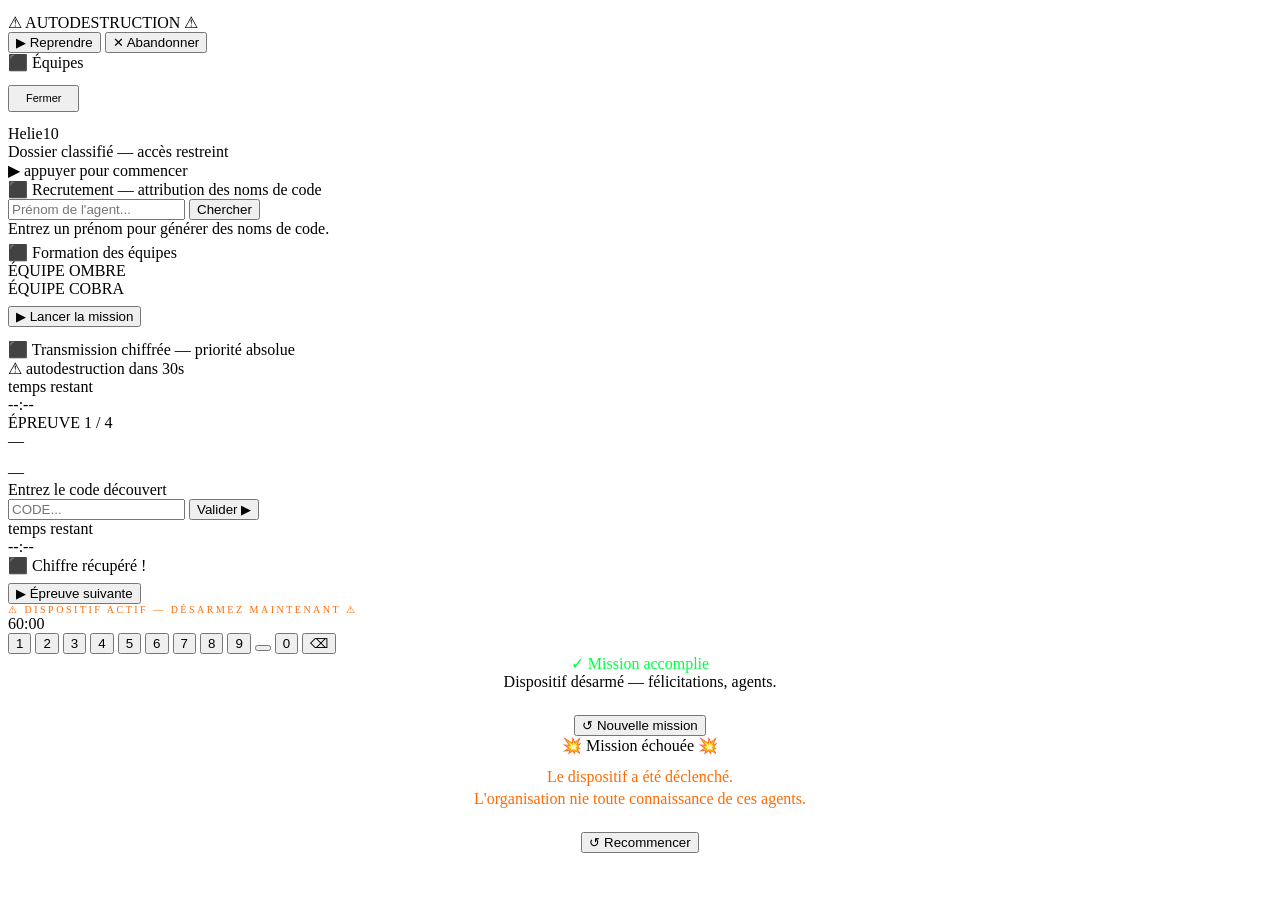
==== public/index.html @ 7a2bc6ba "feat: QR scanner, animated score screen, admin toasts, SW v31 - QR code challenge type: native Barco" ====
<!DOCTYPE html>
<html lang="fr">
<head>
  <meta charset="UTF-8">
  <meta name="viewport" content="width=device-width, initial-scale=1.0, user-scalable=no">
  <meta name="apple-mobile-web-app-capable" content="yes">
  <meta name="apple-mobile-web-app-status-bar-style" content="black">
  <meta name="apple-mobile-web-app-title" content="Mission">
  <meta name="theme-color" content="#000000">
  <link rel="manifest" href="/manifest.json">
  <link rel="apple-touch-icon" href="/icons/icon-192.png">
  <title>MISSION CLASSIFIÉE</title>
  <link href="https://fonts.googleapis.com/css2?family=Share+Tech+Mono&display=swap" rel="stylesheet">
  <link rel="stylesheet" href="/css/style.css">
</head>
<body>

<div id="crt"></div>
<div id="scan"></div>
<div id="particles"></div>
<div id="bg-artefacts"></div>

<!-- ══ AUTODESTRUCT OVERLAY ══════════════════════════ -->
<div id="autodestruct-overlay">
  <pre id="ad-static"></pre>
  <div id="ad-glitch">⚠ AUTODESTRUCTION ⚠</div>
  <div id="ad-progress"><div id="ad-progress-fill"></div></div>
</div>

<!-- ══ RESUME BANNER ═════════════════════════════════ -->
<div id="resume-banner">
  <div id="resume-text"></div>
  <div class="resume-btns">
    <button class="btn" onclick="resumeMission()">▶ Reprendre</button>
    <button class="btn dim" onclick="dismissResume()">✕ Abandonner</button>
  </div>
</div>

<!-- ══ BOUTON ÉQUIPES FLOTTANT ════════════════════════ -->
<button id="teams-peek-btn" onclick="toggleTeamsPeek()" title="Voir les équipes" style="display:none">👥</button>
<div id="teams-peek-overlay" onclick="toggleTeamsPeek()">
  <div id="teams-peek-card" onclick="event.stopPropagation()">
    <div id="teams-peek-title">⬛ Équipes</div>
    <div id="teams-peek-body"></div>
    <button class="btn dim" style="font-size:11px;padding:.35rem 1rem;margin-top:.8rem" onclick="toggleTeamsPeek()">Fermer</button>
  </div>
</div>

<!-- ══ MODE TEST — bouton global fixe ════════════════ -->
<div id="test-mode-bar" style="display:none">
  <span id="test-mode-label">MODE TEST</span>
  <button id="test-skip-btn" onclick="globalSkip()">⏭ Passer</button>
</div>

<!-- ══ SPLASH ════════════════════════════════════════ -->
<div id="phase-splash" class="phase active" onclick="onSplashTap()">
  <div id="splash-center">
    <pre id="splash-artefact"></pre>
    <div id="splash-name">Helie10</div>
    <div id="splash-sub2">Dossier classifié — accès restreint</div>
    <div id="splash-duration"></div>
    <div id="splash-tap">▶ appuyer pour commencer</div>
  </div>
</div>

<!-- ══ RECRUTEMENT ═════════════════════════════════════ -->
<div id="phase-names" class="phase">
  <div class="label">⬛ Recrutement — attribution des noms de code</div>

  <div id="recruit-form">
    <div class="recruit-input-row">
      <input id="recruit-input" type="text" autocomplete="off" autocorrect="off" spellcheck="false"
             placeholder="Prénom de l'agent..." maxlength="20"
             onkeydown="if(event.key==='Enter') showProposals()">
      <button class="btn" onclick="showProposals()">Chercher</button>
    </div>
    <div id="recruit-proposals"></div>
  </div>

  <div id="recruit-list-wrap" style="display:none;width:100%">
    <div class="sub" style="margin-bottom:.5rem">Agents recrutés</div>
    <div id="recruit-list"></div>
  </div>

  <div id="recruit-hint" class="sub">Entrez un prénom pour générer des noms de code.</div>

  <div style="display:flex;gap:.8rem;flex-wrap:wrap;justify-content:center;margin-top:.3rem">
    <button class="btn dim" id="add-agent-btn" onclick="resetRecruitForm()" style="display:none">+ Nouvel agent</button>
    <button class="btn" id="form-teams-btn" onclick="showPhase('phase-teams')" style="display:none">▶ Former les équipes</button>
  </div>
</div>

<!-- ══ ÉQUIPES ════════════════════════════════════════ -->
<div id="phase-teams" class="phase">
  <div class="label">⬛ Formation des équipes</div>
  <div id="teams-grid">
    <div class="team-col" id="team-ombre" data-team="ombre"
         ondragover="onDragOver(event)" ondrop="onDrop(event,'ombre')"
         ontouchend="onColTouchEnd(event,'ombre')">
      <div class="team-header ombre-header">ÉQUIPE OMBRE</div>
      <div class="team-cards" id="cards-ombre"></div>
    </div>
    <div class="team-col" id="team-cobra" data-team="cobra"
         ondragover="onDragOver(event)" ondrop="onDrop(event,'cobra')"
         ontouchend="onColTouchEnd(event,'cobra')">
      <div class="team-header cobra-header">ÉQUIPE COBRA</div>
      <div class="team-cards" id="cards-cobra"></div>
    </div>
  </div>
  <button class="btn" onclick="launchMission()" style="margin-top:.5rem">▶ Lancer la mission</button>
</div>

<!-- ══ CONNEXION ══════════════════════════════════════ -->
<div id="phase-connect" class="phase">
  <pre id="connect-terminal"></pre>
</div>

<!-- ══ MESSAGE ═══════════════════════════════════════ -->
<div id="phase-message" class="phase">
  <div class="label">⬛ Transmission chiffrée — priorité absolue</div>
  <div id="typewriter-text"><span id="cursor"></span></div>
  <div id="autodestruct-bar-wrap">
    <div id="autodestruct-label">⚠ autodestruction dans <span id="ad-countdown">30</span>s</div>
    <div id="autodestruct-track"><div id="autodestruct-fill"></div></div>
  </div>
</div>

<!-- ══ ÉPREUVE ═══════════════════════════════════════ -->
<div id="phase-challenge" class="phase">
  <div class="mini-timer-bar">
    <div class="mini-timer-label">temps restant</div>
    <div class="progress-wrap" style="flex:1"><div id="progress-bar"></div></div>
    <div id="timer-sm">--:--</div>
  </div>
  <div class="step-header">
    <div class="step-num" id="ch-num">ÉPREUVE 1 / 4</div>
    <div class="step-dots" id="step-dots"></div>
  </div>
  <div class="label" id="ch-title">—</div>
  <div id="ch-team-banner" style="display:none"></div>
  <div id="poison-visual">
    <pre id="potion-ascii"></pre>
    <div id="recipe-steps"></div>
  </div>
  <div class="body-txt" id="ch-brief">—</div>
  <div id="hint-zone">
    <div id="hint-timer"></div>
    <button class="btn amber" id="hint-btn" onclick="showHint()" style="align-self:flex-start;font-size:10px;padding:.4rem 1rem;display:none">💡 Voir l'indice</button>
    <div id="hint-box"></div>
  </div>
  <div id="qr-scanner-wrap" style="display:none;flex-direction:column;align-items:center;gap:.5rem;width:100%">
    <video id="qr-video" autoplay playsinline muted style="width:100%;max-width:340px;border:1px solid #003a0d;border-radius:4px"></video>
  </div>
  <div class="code-wrap">
    <div class="code-label">Entrez le code découvert</div>
    <div class="code-field-row">
      <input id="code-input" type="text" autocomplete="off" autocorrect="off" spellcheck="false"
             placeholder="CODE..." maxlength="12" onkeydown="if(event.key==='Enter') submitCode()">
      <button id="code-submit" onclick="submitCode()">Valider ▶</button>
    </div>
    <div id="code-error"></div>
  </div>
</div>

<!-- ══ RÉVÉLATION ════════════════════════════════════ -->
<div id="phase-reveal" class="phase">
  <div class="mini-timer-bar">
    <div class="mini-timer-label">temps restant</div>
    <div class="progress-wrap" style="flex:1"><div id="progress-bar-rev"></div></div>
    <div id="timer-sm-rev">--:--</div>
  </div>
  <div class="label" id="reveal-label">⬛ Chiffre récupéré !</div>
  <div id="reveal-digit-big" style="font-size:clamp(80px,22vw,130px);letter-spacing:.05em;color:#00ff41;text-shadow:0 0 40px rgba(0,255,65,.6);animation:pop .5s ease-out"></div>
  <div id="partial-code"></div>
  <div id="reveal-status" class="sub" style="margin-top:.5rem"></div>
  <button class="btn" id="reveal-next-btn" onclick="advanceFromReveal()">▶ Épreuve suivante</button>
</div>

<!-- ══ COMPTE À REBOURS FINAL ════════════════════════ -->
<div id="phase-countdown" class="phase">
  <div style="font-size:10px;letter-spacing:.25em;color:#ff6b00;text-transform:uppercase;animation:blink2 1s step-end infinite">⚠ dispositif actif — désarmez maintenant ⚠</div>
  <div id="big-timer">60:00</div>
  <div class="progress-wrap" style="width:100%"><div id="progress-bar-cd"></div></div>
  <div class="pin-dots"></div>
  <div class="numpad">
    <button class="num-btn" onclick="pressPin('1')">1</button>
    <button class="num-btn" onclick="pressPin('2')">2</button>
    <button class="num-btn" onclick="pressPin('3')">3</button>
    <button class="num-btn" onclick="pressPin('4')">4</button>
    <button class="num-btn" onclick="pressPin('5')">5</button>
    <button class="num-btn" onclick="pressPin('6')">6</button>
    <button class="num-btn" onclick="pressPin('7')">7</button>
    <button class="num-btn" onclick="pressPin('8')">8</button>
    <button class="num-btn" onclick="pressPin('9')">9</button>
    <button class="num-btn ghost"></button>
    <button class="num-btn" onclick="pressPin('0')">0</button>
    <button class="num-btn del" onclick="delPin()">⌫</button>
  </div>
  <div id="pin-error"></div>
</div>

<!-- ══ SUCCÈS ═════════════════════════════════════════ -->
<div id="phase-success" class="phase" style="text-align:center">
  <div class="title" style="color:#00ff41;animation:glow 1.5s ease-in-out infinite">✓ Mission accomplie</div>
  <div class="sub">Dispositif désarmé — félicitations, agents.</div>
  <div class="score-stars" id="score-stars"></div>
  <div class="score-rank"  id="score-rank"></div>
  <div class="score-time"  id="score-time"></div>
  <div class="score-msg"   id="score-msg"></div>
  <div id="score-agents"></div>
  <button class="btn" onclick="resetApp()" style="margin-top:1.5rem">↺ Nouvelle mission</button>
</div>

<!-- ══ EXPLOSION ══════════════════════════════════════ -->
<div id="phase-explosion" class="phase" style="text-align:center">
  <div id="expl-title">💥 Mission échouée 💥</div>
  <div class="sub" style="color:#ff6b00;margin-top:.8rem">Le dispositif a été déclenché.</div>
  <div class="sub" style="color:#ff6b00;margin-top:.3rem">L'organisation nie toute connaissance de ces agents.</div>
  <button class="btn red" onclick="resetApp()" style="margin-top:1.5rem">↺ Recommencer</button>
</div>

<script src="/js/config.js"></script>
<script src="/js/audio.js"></script>
<script src="/js/artefacts.js"></script>
<script src="/js/animations.js"></script>
<script src="/js/session.js"></script>
<script src="/js/app.js"></script>
<script src="/js/names.js"></script>
<script src="/js/teams.js"></script>
<script src="/js/challenges.js"></script>
<script src="/js/timer.js"></script>
<script src="/js/pin.js"></script>
<script src="/js/resume.js"></script>
<script src="/js/main.js"></script>
</body>
</html>
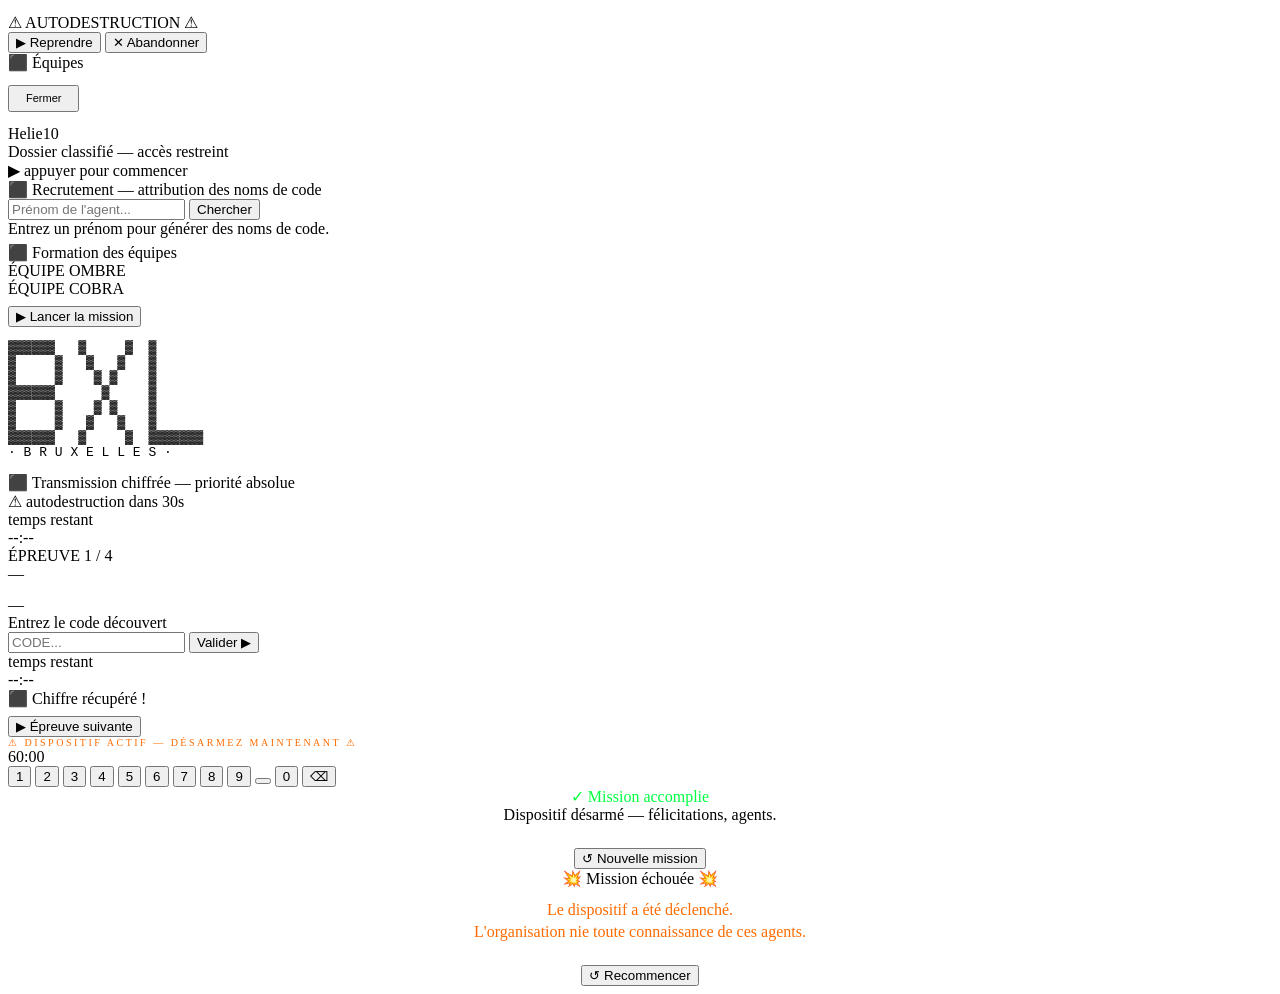
==== commit db5d5317: "feat: logo BXL ASCII rétro sur l'écran de connexion Logo ▓ 7 lignes de haut, style terminal années 8" ====
--- a/public/index.html
+++ b/public/index.html
@@ -37,7 +37,7 @@
 </div>
 
 <!-- ══ BOUTON ÉQUIPES FLOTTANT ════════════════════════ -->
-<button id="teams-peek-btn" onclick="toggleTeamsPeek()" title="Voir les équipes" style="display:none">👥</button>
+<button id="teams-peek-btn" onclick="toggleTeamsPeek()" title="Voir les équipes" style="display:none">👥 Équipes</button>
 <div id="teams-peek-overlay" onclick="toggleTeamsPeek()">
   <div id="teams-peek-card" onclick="event.stopPropagation()">
     <div id="teams-peek-title">⬛ Équipes</div>
@@ -112,6 +112,14 @@
 
 <!-- ══ CONNEXION ══════════════════════════════════════ -->
 <div id="phase-connect" class="phase">
+  <pre id="connect-bxl">▓▓▓▓▓▓   ▓     ▓  ▓
+▓     ▓   ▓   ▓   ▓
+▓     ▓    ▓ ▓    ▓
+▓▓▓▓▓▓      ▓     ▓
+▓     ▓    ▓ ▓    ▓
+▓     ▓   ▓   ▓   ▓
+▓▓▓▓▓▓   ▓     ▓  ▓▓▓▓▓▓▓
+<span class="bxl-sub">· B R U X E L L E S ·</span></pre>
   <pre id="connect-terminal"></pre>
 </div>
 
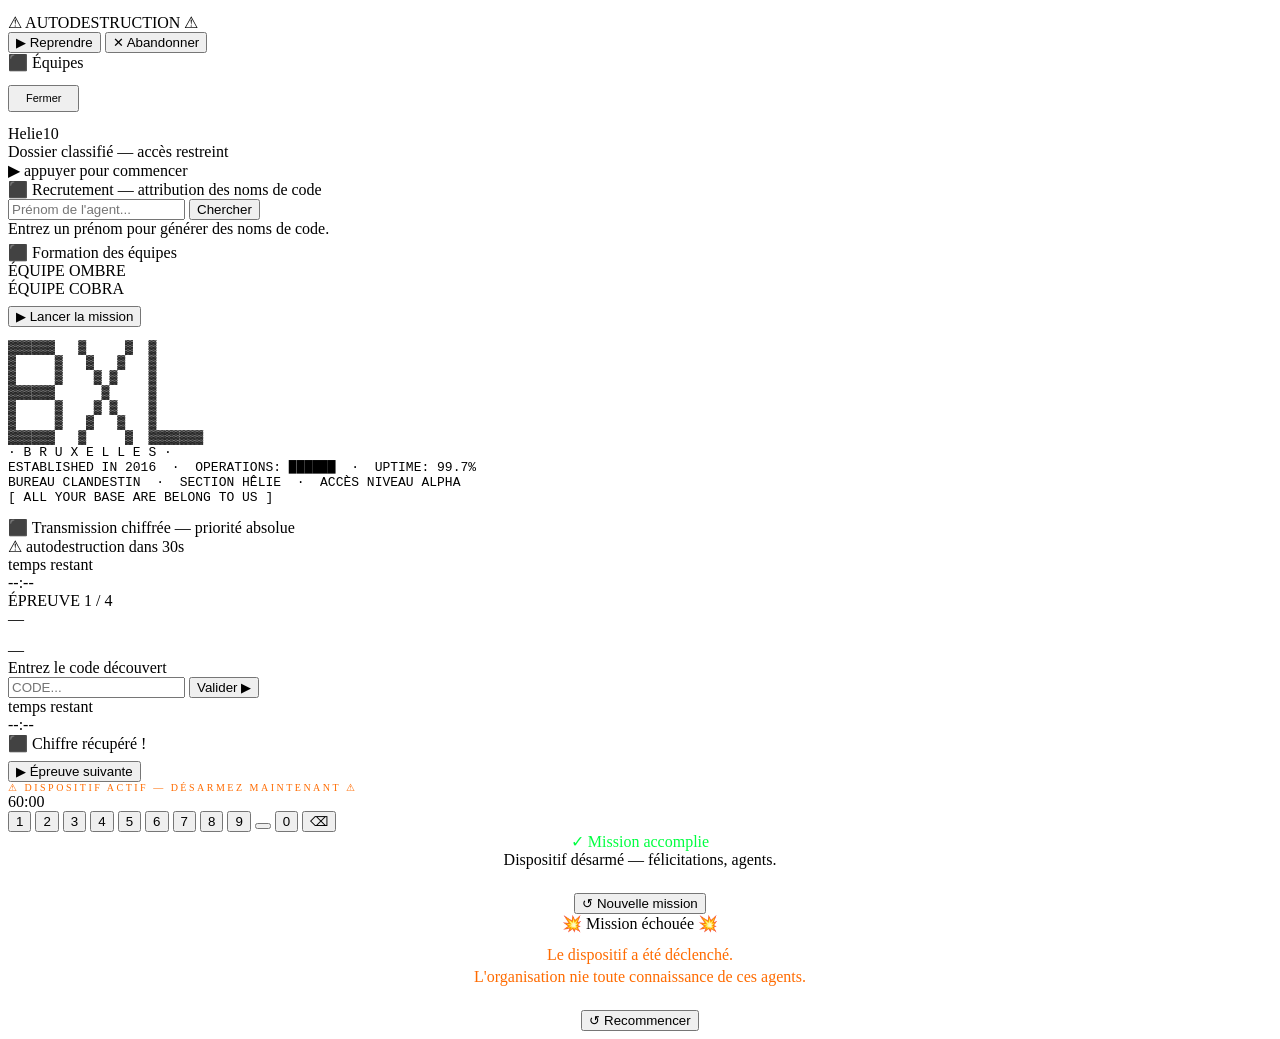
==== commit 13407fc4: "feat: verbiage rétro sous le logo BXL ESTABLISHED IN 2016 · OPERATIONS: ██████ · UPTIME: 99.7% BUREA" ====
--- a/public/index.html
+++ b/public/index.html
@@ -119,7 +119,10 @@
 ▓     ▓    ▓ ▓    ▓
 ▓     ▓   ▓   ▓   ▓
 ▓▓▓▓▓▓   ▓     ▓  ▓▓▓▓▓▓▓
-<span class="bxl-sub">· B R U X E L L E S ·</span></pre>
+<span class="bxl-sub">· B R U X E L L E S ·</span>
+<span class="bxl-meta">ESTABLISHED IN 2016  ·  OPERATIONS: ██████  ·  UPTIME: 99.7%</span>
+<span class="bxl-meta">BUREAU CLANDESTIN  ·  SECTION HÊLIE  ·  ACCÈS NIVEAU ALPHA</span>
+<span class="bxl-meta dim">[ ALL YOUR BASE ARE BELONG TO US ]</span></pre>
   <pre id="connect-terminal"></pre>
 </div>
 
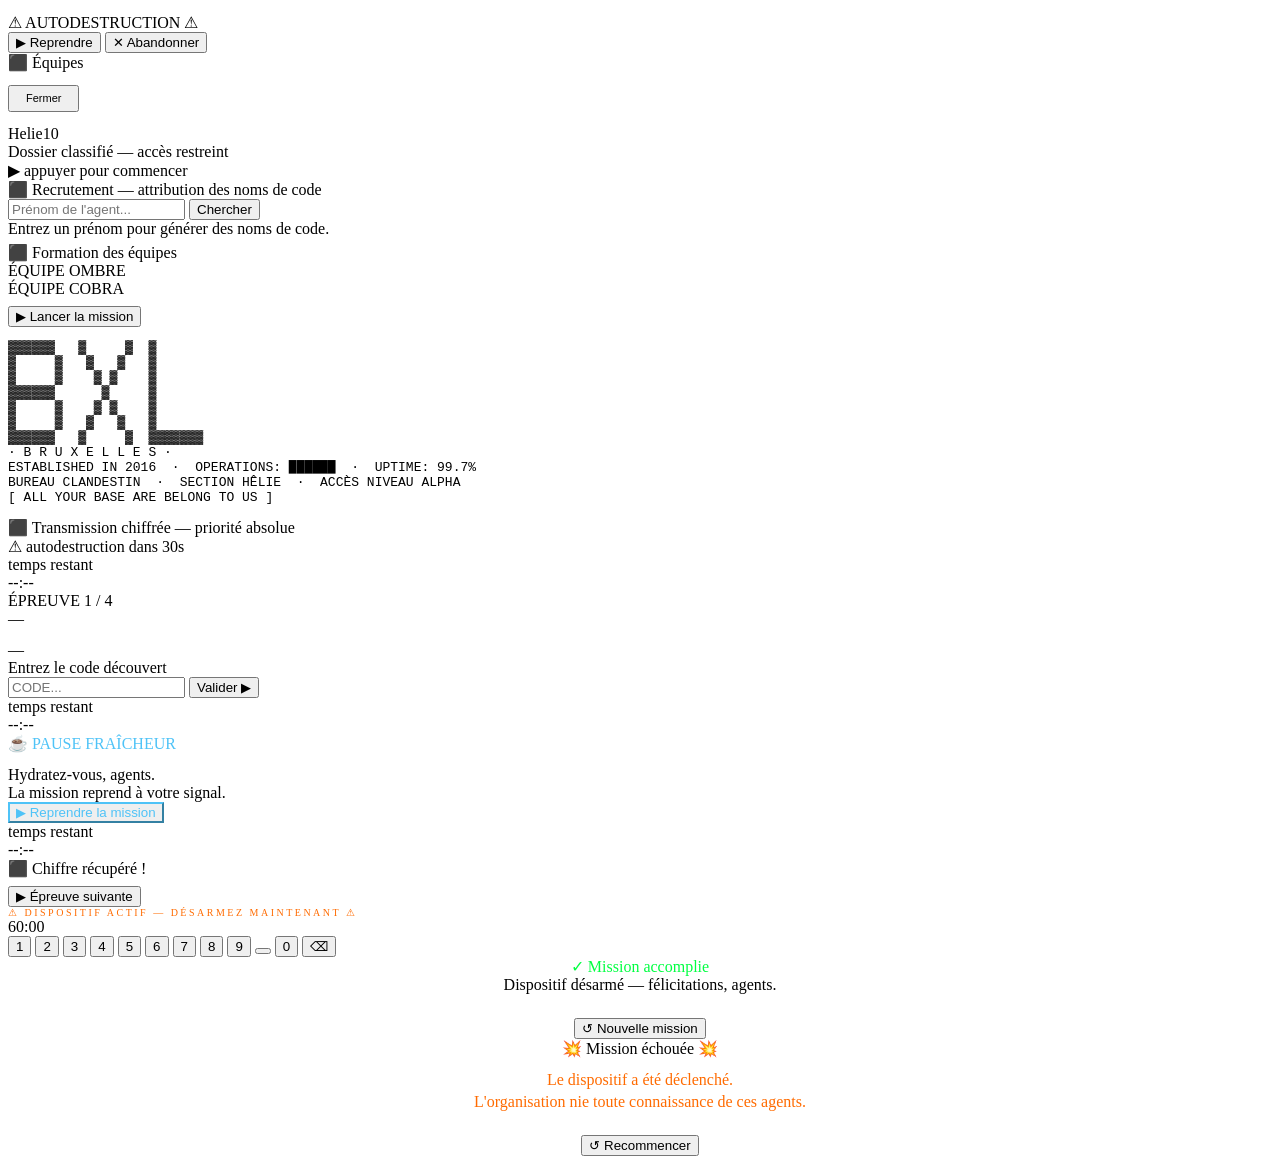
==== commit 97c605ba: "feat: pauses fraîcheur + rôles agents (lecteur/désarmeur/ravitailleur) - Écran pause bleue avec anim" ====
--- a/public/index.html
+++ b/public/index.html
@@ -154,6 +154,7 @@
     <div id="recipe-steps"></div>
   </div>
   <div class="body-txt" id="ch-brief">—</div>
+  <div id="ch-agent-roles" class="ch-agent-roles" style="display:none"></div>
   <div id="hint-zone">
     <div id="hint-timer"></div>
     <button class="btn amber" id="hint-btn" onclick="showHint()" style="align-self:flex-start;font-size:10px;padding:.4rem 1rem;display:none">💡 Voir l'indice</button>
@@ -171,6 +172,20 @@
     </div>
     <div id="code-error"></div>
   </div>
+</div>
+
+<!-- ══ PAUSE FRAÎCHEUR ════════════════════════════════ -->
+<div id="phase-pause" class="phase">
+  <div class="mini-timer-bar">
+    <div class="mini-timer-label">temps restant</div>
+    <div class="progress-wrap" style="flex:1"><div id="progress-bar-pause"></div></div>
+    <div id="timer-sm-pause">--:--</div>
+  </div>
+  <div class="label" style="color:#4fc3f7;border-bottom-color:#1a4a6a">☕ PAUSE FRAÎCHEUR</div>
+  <pre id="pause-water"></pre>
+  <div id="pause-agent-badge" style="display:none"></div>
+  <div class="pause-sub">Hydratez-vous, agents.<br>La mission reprend à votre signal.</div>
+  <button class="btn" style="border-color:#4fc3f7;color:#4fc3f7" onclick="resumeFromPause()">▶ Reprendre la mission</button>
 </div>
 
 <!-- ══ RÉVÉLATION ════════════════════════════════════ -->
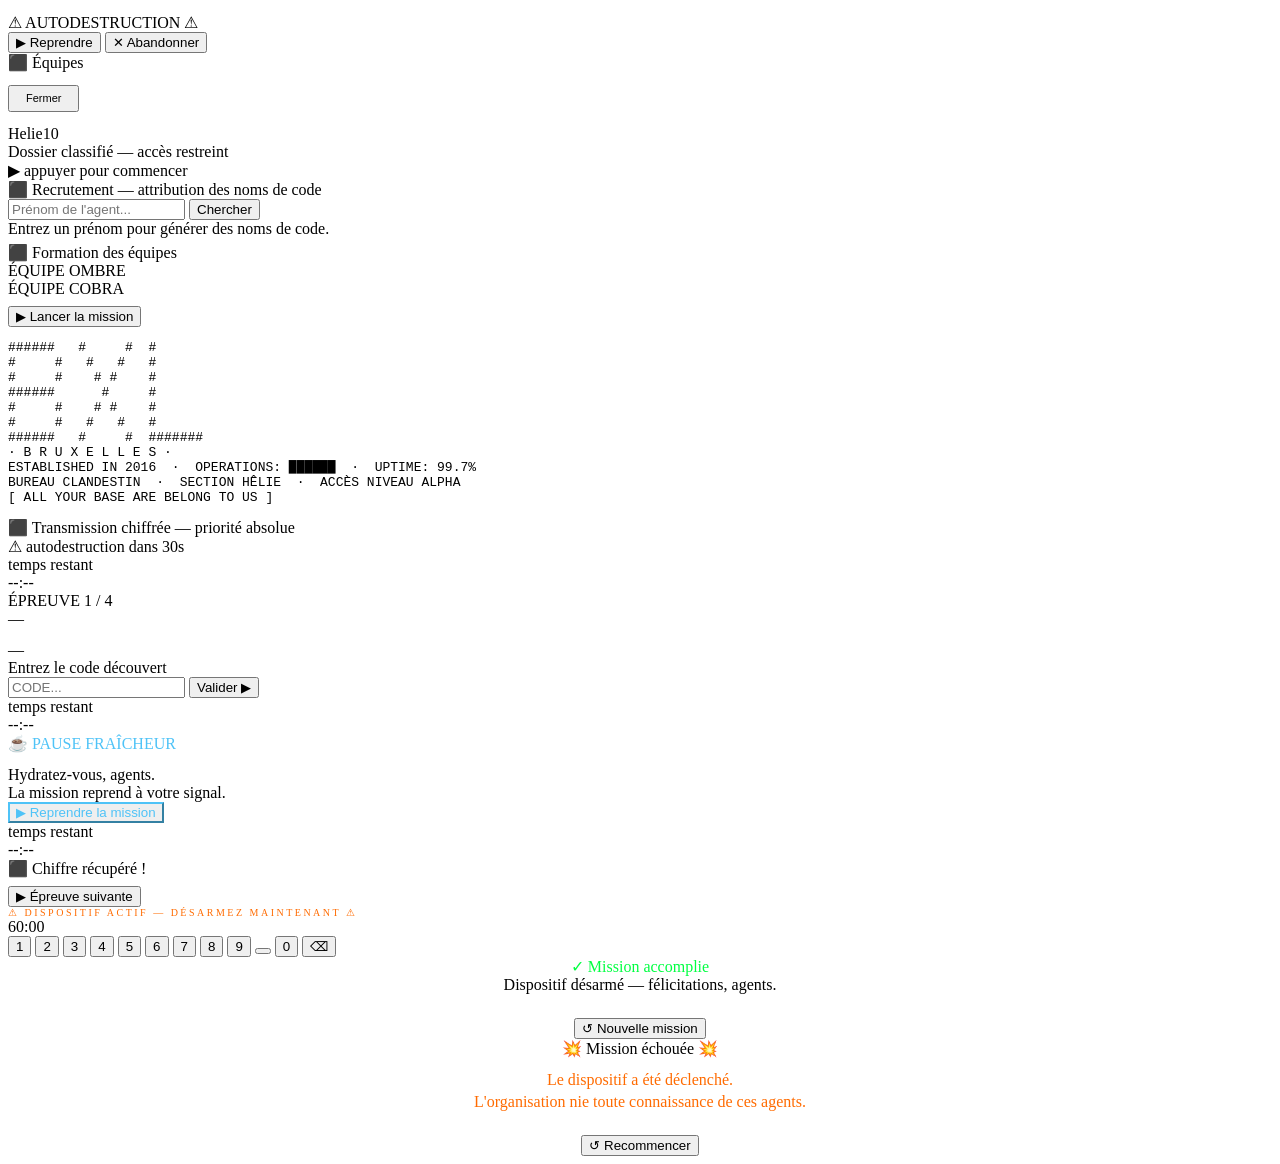
==== commit fbee0908: "Fix BXL logo alignment in connect screen: replace ▓ with # in index.html" ====
--- a/public/index.html
+++ b/public/index.html
@@ -112,13 +112,13 @@
 
 <!-- ══ CONNEXION ══════════════════════════════════════ -->
 <div id="phase-connect" class="phase">
-  <pre id="connect-bxl">▓▓▓▓▓▓   ▓     ▓  ▓
-▓     ▓   ▓   ▓   ▓
-▓     ▓    ▓ ▓    ▓
-▓▓▓▓▓▓      ▓     ▓
-▓     ▓    ▓ ▓    ▓
-▓     ▓   ▓   ▓   ▓
-▓▓▓▓▓▓   ▓     ▓  ▓▓▓▓▓▓▓
+  <pre id="connect-bxl">######   #     #  #
+#     #   #   #   #
+#     #    # #    #
+######      #     #
+#     #    # #    #
+#     #   #   #   #
+######   #     #  #######
 <span class="bxl-sub">· B R U X E L L E S ·</span>
 <span class="bxl-meta">ESTABLISHED IN 2016  ·  OPERATIONS: ██████  ·  UPTIME: 99.7%</span>
 <span class="bxl-meta">BUREAU CLANDESTIN  ·  SECTION HÊLIE  ·  ACCÈS NIVEAU ALPHA</span>
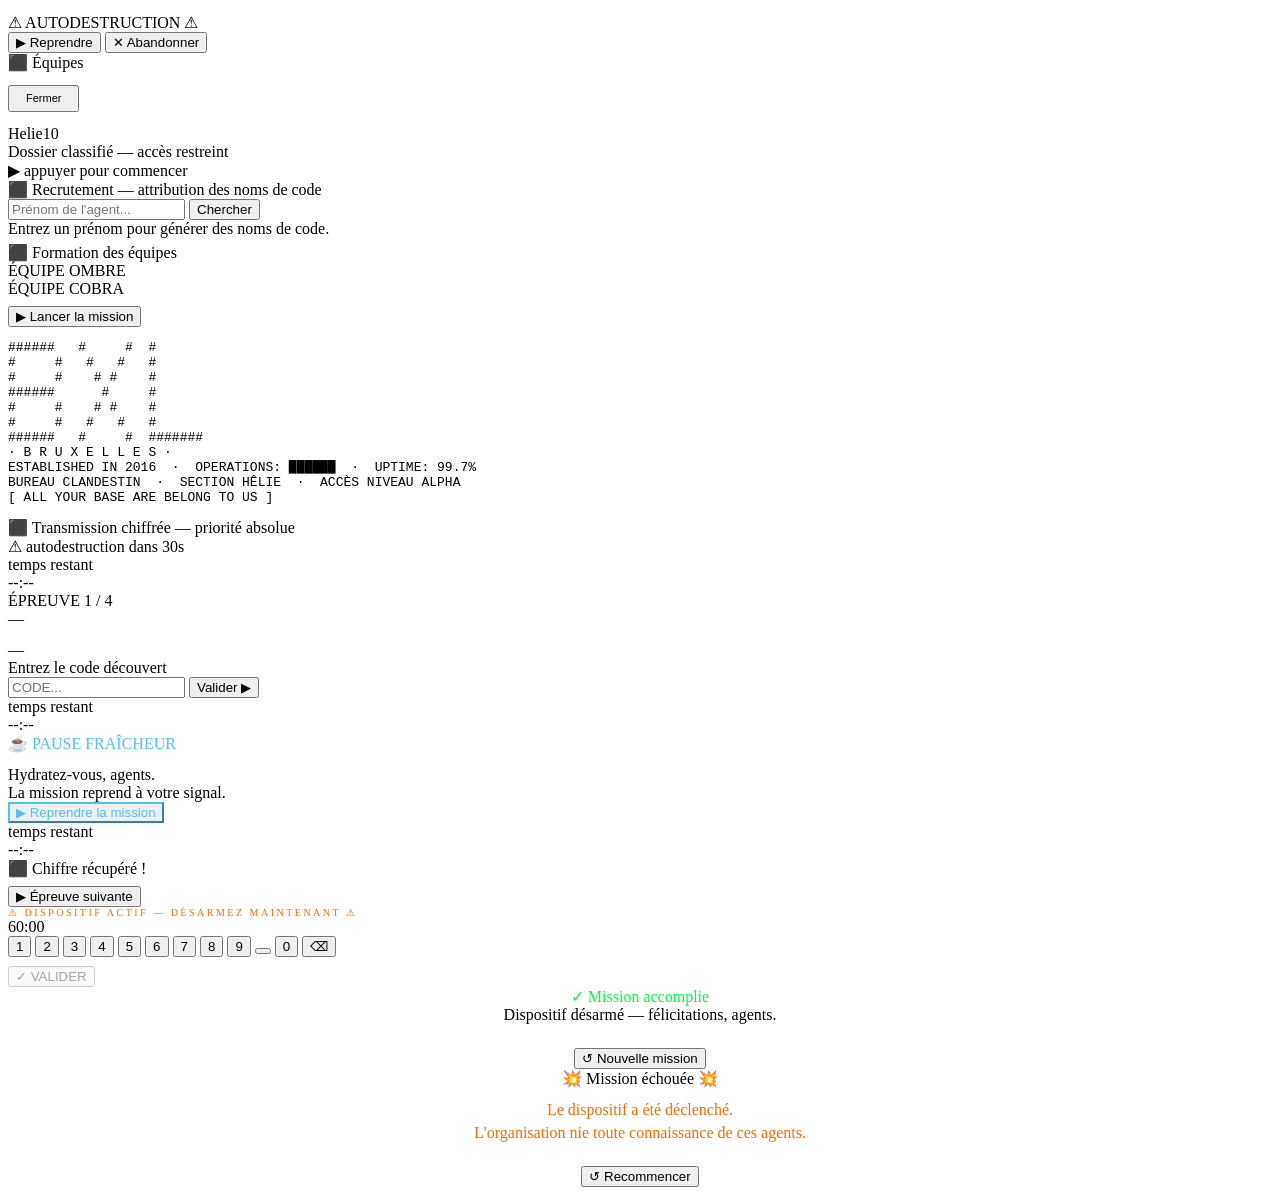
==== commit a6a5bb2a: "feat: PIN submit button + SOS recovery after 5 failed attempts Adds an explicit VALIDER button (enab" ====
--- a/public/index.html
+++ b/public/index.html
@@ -223,6 +223,8 @@
     <button class="num-btn del" onclick="delPin()">⌫</button>
   </div>
   <div id="pin-error"></div>
+  <button class="btn" id="pin-submit" onclick="checkPin()" style="margin-top:.6rem;opacity:.35;pointer-events:none">✓ VALIDER</button>
+  <button class="btn" id="pin-sos" onclick="sosPin()" style="display:none;margin-top:.4rem;font-size:11px;opacity:.6;border-color:#ff6b00;color:#ff6b00">🆘 Appeler le QG</button>
 </div>
 
 <!-- ══ SUCCÈS ═════════════════════════════════════════ -->
